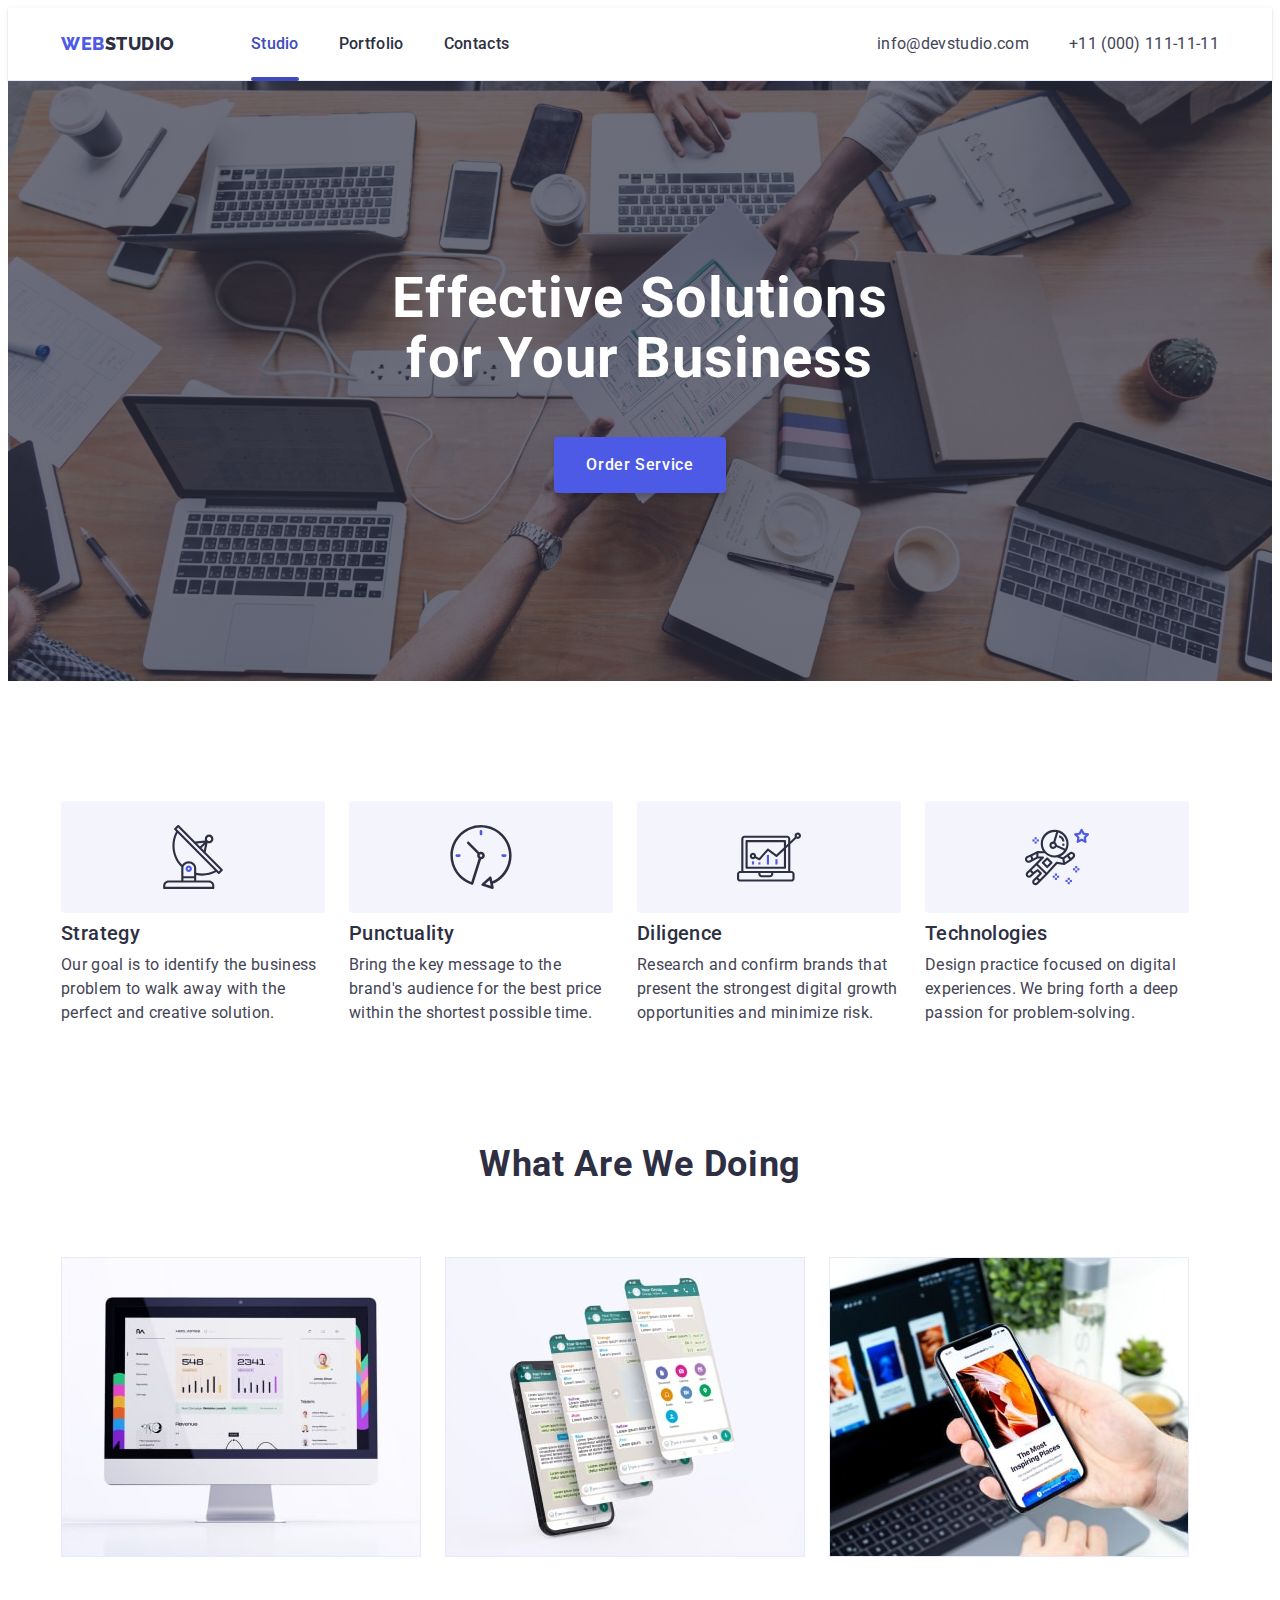
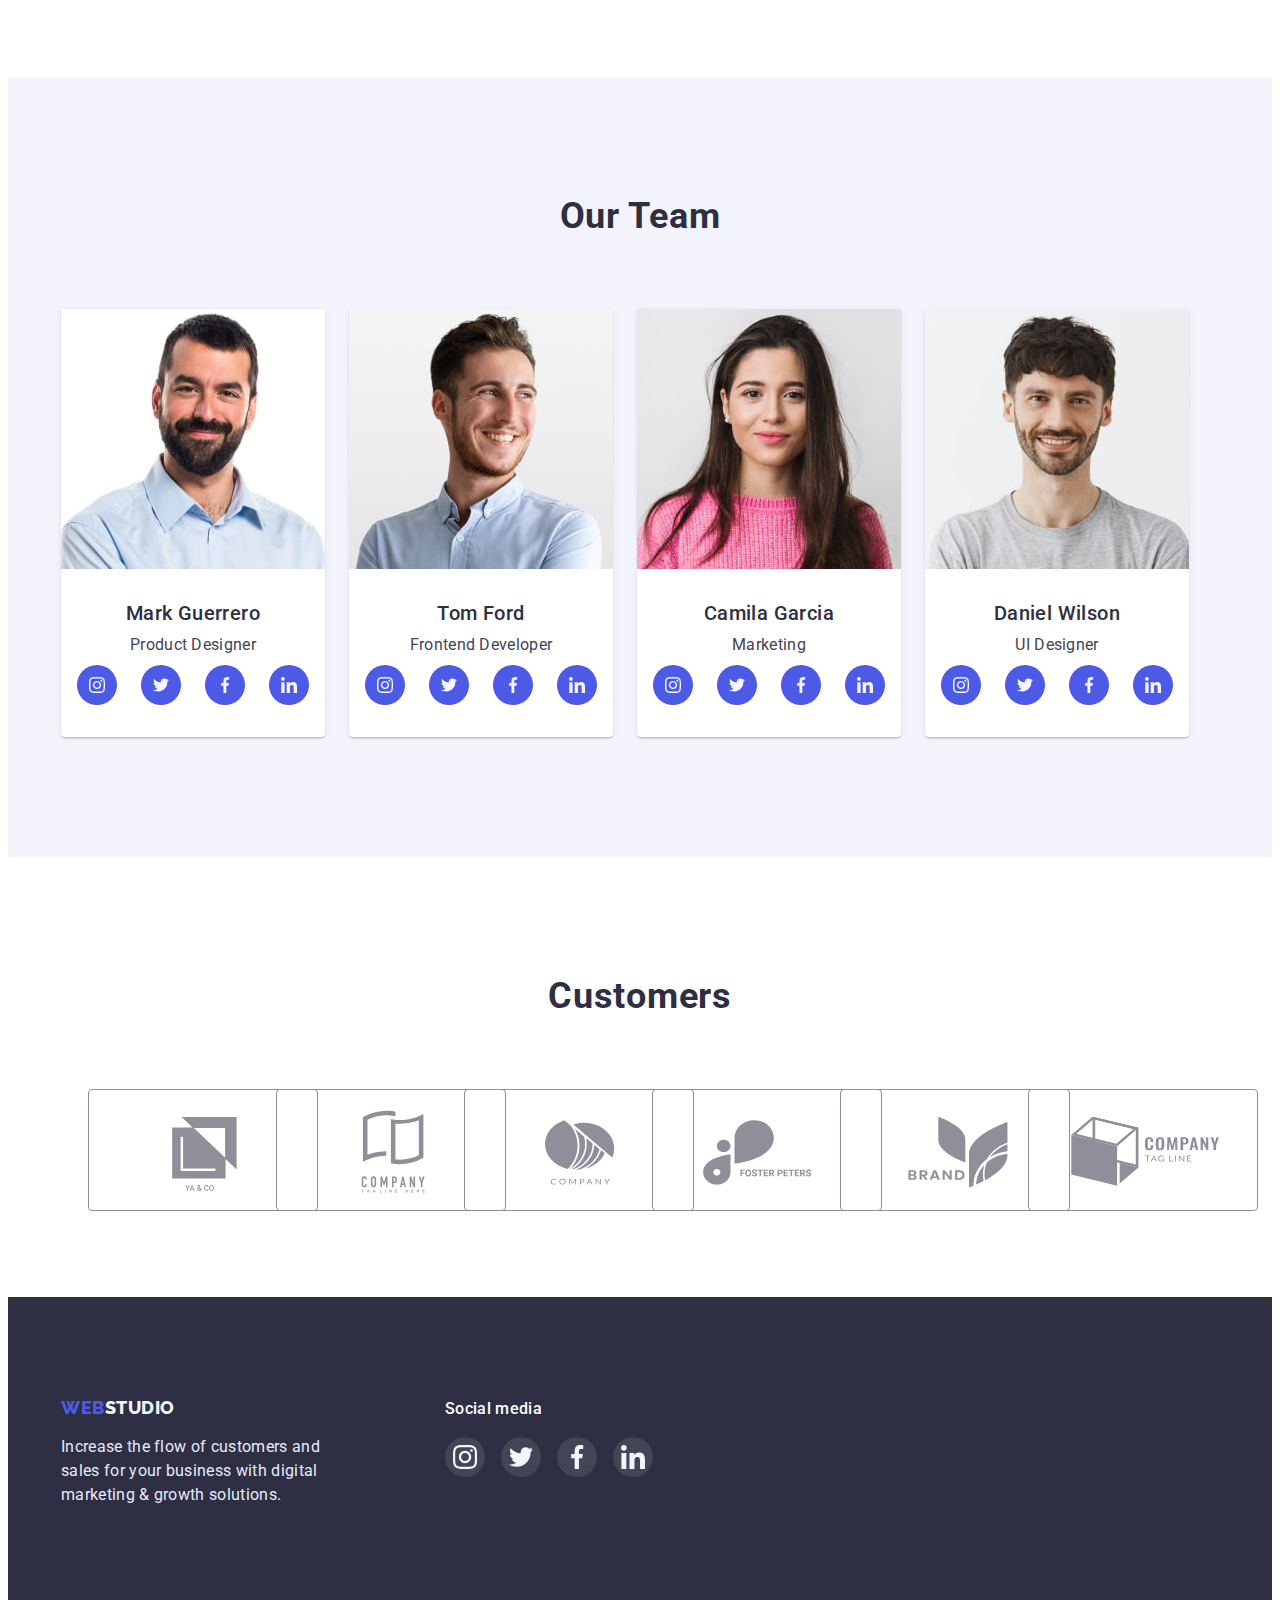
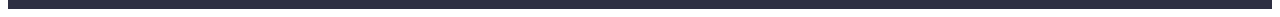
==== index.html @ b0c1fd5e "Initial commit" ====
<!DOCTYPE html>
<html lang="en">
  <head>
    <meta charset="UTF-8" />
    <meta http-equiv="X-UA-Compatible" content="IE=edge" />
    <meta name="viewport" content="width=device-width, initial-scale=1.0" />
    <link rel="preconnect" href="https://fonts.googleapis.com" />
    <link rel="preconnect" href="https://fonts.gstatic.com" />
    <link
      href="https://fonts.googleapis.com/css2?family=Climate+Crisis&family=Raleway:wght@800&family=Roboto:wght@400;500&display=swap"
      rel="stylesheet"
    />
    <link
      rel="stylesheet"
      href="https://cdnjs.cloudflare.com/ajax/libs/modern-normalize/1.1.0/modern-normalize.min.css"
      integrity="sha512-wpPYUAdjBVSE4KJnH1VR1HeZfpl1ub8YT/NKx4PuQ5NmX2tKuGu6U/JRp5y+Y8XG2tV+wKQpNHVUX03MfMFn9Q=="
      crossorigin="anonymous"
      referrerpolicy="no-referrer"
    />
    <link rel="stylesheet" href="./css/styles.css" />
    <title>Web Studio</title>
  </head>
  <body>
    <header class="header">
      <div class="container header-container">
        <nav class="link nav">
          <a href="./index.html" class="link header-logo"
            >Web<span class="link">Studio</span></a
          >
          <ul class="list link header-list">
            <li class="header-list-soc">
              <a class="header-nav link header-position" href="./index.html"
                >Studio</a
              >
            </li>
            <li>
              <a class="header-nav link" href="./portfolio.html">Portfolio</a>
            </li>
            <li>
              <a class="header-nav link" href="">Contacts</a>
            </li>
          </ul>
        </nav>
        <address class="address">
          <ul class="list address-list">
            <li>
              <a class="address-nav link" href="mailto:info@devstudio.com"
                >info@devstudio.com</a
              >
            </li>
            <li>
              <a class="address-nav link" href="tel:+110001111111"
                >+11 (000) 111-11-11</a
              >
            </li>
          </ul>
        </address>
      </div>
    </header>
    <main>
      <section class="page">
        <div class="container">
          <h1 class="page-title">
            Effective Solutions<br />
            for Your Business
          </h1>
          <button type="button" class="page-btn" data-modal-open>
            Order Service
          </button>
        </div>
      </section>
      <section class="section">
        <div class="container">
          <h2 class="title-section">Web Studio</h2>
          <ul class="content list">
            <li class="content-list">
              <div class="content-image">
                <svg class="content-svg">
                  <use href="./images/icons.svg.svg#icon-antenna"></use>
                </svg>
              </div>
              <div>
                <h3 class="content-title">Strategy</h3>
                <p class="content-text">
                  Our goal is to identify the business problem to walk away with
                  the perfect and creative solution.
                </p>
              </div>
            </li>
            <li class="content-list">
              <div class="content-image">
                <svg class="content-svg">
                  <use href="./images/icons.svg.svg#icon-clock"></use>
                </svg>
              </div>
              <div>
                <h3 class="content-title">Punctuality</h3>
                <p class="content-text">
                  Bring the key message to the brand's audience for the best
                  price within the shortest possible time.
                </p>
              </div>
            </li>
            <li class="content-list">
              <div class="content-image">
                <svg class="content-svg">
                  <use href="./images/icons.svg.svg#icon-diagram"></use>
                </svg>
              </div>
              <div>
                <h3 class="content-title">Diligence</h3>
                <p class="content-text">
                  Research and confirm brands that present the strongest digital
                  growth opportunities and minimize risk.
                </p>
              </div>
            </li>
            <li class="content-list">
              <div class="content-image">
                <svg class="content-svg">
                  <use href="./images/icons.svg.svg#icon-astronaut"></use>
                </svg>
              </div>
              <div>
                <h3 class="content-title">Technologies</h3>
                <p class="content-text">
                  Design practice focused on digital experiences. We bring forth
                  a deep passion for problem-solving.
                </p>
              </div>
            </li>
          </ul>
        </div>
      </section>
      <section class="img-container">
        <div class="container">
          <h2 class="img-title">What are we doing</h2>
          <ul class="list foto">
            <li>
              <img
                class="image"
                src="./images/comp-min.jpg"
                alt="Monitor"
                width="360"
                height="300"
              />
            </li>
            <li>
              <img
                class="image"
                src="./images/tel-min.jpg"
                alt="Smartphone"
                width="360"
                height="300"
              />
            </li>
            <li>
              <img
                class="image"
                src="./images/telandcomp-min.jpg"
                alt="Smartphone and laptop"
                width="360"
                height="300"
              />
            </li>
          </ul>
        </div>
      </section>
      <section class="team">
        <div class="container">
          <h2 class="team-heading">Our Team</h2>
          <ul class="list team-list">
            <li class="list-color">
              <img
                src="./images/mark-min.jpg"
                alt="foto by Mark"
                width="264"
                height="260"
              />

              <h3 class="team-title">Mark Guerrero</h3>
              <p class="team-text">Product Designer</p>
              <div class="team-soc">
                <ul class="team-soc-list list">
                  <li class="team-soc-wrap">
                    <a href="" class="team-socs link">
                      <svg class="soc-icon" width="16" height="16">
                        <use
                          href="./images/icons.svg.svg#icon-instagram-1"
                        ></use>
                      </svg>
                    </a>
                  </li>
                  <li class="team-soc-wrap">
                    <a href="" class="team-socs link">
                      <svg class="soc-icon" width="16" height="16">
                        <use href="./images/icons.svg.svg#icon-twitter-1"></use>
                      </svg>
                    </a>
                  </li>
                  <li class="team-soc-wrap">
                    <a href="" class="team-socs link">
                      <svg class="soc-icon" width="16" height="16">
                        <use
                          href="./images/icons.svg.svg#icon-facebook-1"
                        ></use>
                      </svg>
                    </a>
                  </li>
                  <li class="team-soc-wrap">
                    <a href="" class="team-socs link">
                      <svg class="soc-icon" width="16" height="16">
                        <use
                          href="./images/icons.svg.svg#icon-linkedin-1"
                        ></use>
                      </svg>
                    </a>
                  </li>
                </ul>
              </div>
            </li>
            <li class="list-color">
              <img
                src="./images/tom-min.jpg"
                alt="foto by Tom"
                width="264"
                height="260"
              />
              <h3 class="team-title">Tom Ford</h3>
              <p class="team-text">Frontend Developer</p>
              <div class="team-soc">
                <ul class="team-soc-list list">
                  <li class="team-soc-wrap">
                    <a href="" class="team-socs link">
                      <svg class="soc-icon" width="16" height="16">
                        <use
                          href="./images/icons.svg.svg#icon-instagram-1"
                        ></use>
                      </svg>
                    </a>
                  </li>
                  <li class="team-soc-wrap">
                    <a href="" class="team-socs link">
                      <svg class="soc-icon" width="16" height="16">
                        <use href="./images/icons.svg.svg#icon-twitter-1"></use>
                      </svg>
                    </a>
                  </li>
                  <li class="team-soc-wrap">
                    <a href="" class="team-socs link">
                      <svg class="soc-icon" width="16" height="16">
                        <use
                          href="./images/icons.svg.svg#icon-facebook-1"
                        ></use>
                      </svg>
                    </a>
                  </li>
                  <li class="team-soc-wrap">
                    <a href="" class="team-socs link">
                      <svg class="soc-icon" width="16" height="16">
                        <use
                          href="./images/icons.svg.svg#icon-linkedin-1"
                        ></use>
                      </svg>
                    </a>
                  </li>
                </ul>
              </div>
            </li>
            <li class="list-color">
              <img
                src="./images/camila-min.jpg"
                alt="foto by Camila"
                width="264"
                height="260"
              />
              <h3 class="team-title">Camila Garcia</h3>
              <p class="team-text">Marketing</p>
              <div class="team-soc">
                <ul class="team-soc-list list">
                  <li class="team-soc-wrap">
                    <a href="" class="team-socs link">
                      <svg class="soc-icon" width="16" height="16">
                        <use
                          href="./images/icons.svg.svg#icon-instagram-1"
                        ></use>
                      </svg>
                    </a>
                  </li>
                  <li class="team-soc-wrap">
                    <a href="" class="team-socs link">
                      <svg class="soc-icon" width="16" height="16">
                        <use href="./images/icons.svg.svg#icon-twitter-1"></use>
                      </svg>
                    </a>
                  </li>
                  <li class="team-soc-wrap">
                    <a href="" class="team-socs link">
                      <svg class="soc-icon" width="16" height="16">
                        <use
                          href="./images/icons.svg.svg#icon-facebook-1"
                        ></use>
                      </svg>
                    </a>
                  </li>
                  <li class="team-soc-wrap">
                    <a href="" class="team-socs link">
                      <svg class="soc-icon" width="16" height="16">
                        <use
                          href="./images/icons.svg.svg#icon-linkedin-1"
                        ></use>
                      </svg>
                    </a>
                  </li>
                </ul>
              </div>
            </li>
            <li class="list-color">
              <img
                src="./images/daniel-min.jpg"
                alt="foto by Daniel"
                width="264"
                height="260"
              />
              <h3 class="team-title">Daniel Wilson</h3>
              <p class="team-text">UI Designer</p>
              <div class="team-soc">
                <ul class="team-soc-list list">
                  <li class="team-soc-wrap">
                    <a href="" class="team-socs link">
                      <svg class="soc-icon" width="16" height="16">
                        <use
                          href="./images/icons.svg.svg#icon-instagram-1"
                        ></use>
                      </svg>
                    </a>
                  </li>
                  <li class="team-soc-wrap">
                    <a href="" class="team-socs link">
                      <svg class="soc-icon" width="16" height="16">
                        <use href="./images/icons.svg.svg#icon-twitter-1"></use>
                      </svg>
                    </a>
                  </li>
                  <li class="team-soc-wrap">
                    <a href="" class="team-socs link">
                      <svg class="soc-icon" width="16" height="16">
                        <use
                          href="./images/icons.svg.svg#icon-facebook-1"
                        ></use>
                      </svg>
                    </a>
                  </li>
                  <li class="team-soc-wrap">
                    <a href="" class="team-socs link">
                      <svg class="soc-icon" width="16" height="16">
                        <use
                          href="./images/icons.svg.svg#icon-linkedin-1"
                        ></use>
                      </svg>
                    </a>
                  </li>
                </ul>
              </div>
            </li>
          </ul>
        </div>
      </section>
      <section class="section">
        <h2 class="customers">Customers</h2>
        <div class="customers-section">
          <ul class="customers-page list">
            <li class="customers-list">
              <a href="" class="customers-link">
                <svg class="customers-icon">
                  <use href="./images/icons.svg.svg#icon-logo-1"></use>
                </svg>
              </a>
            </li>
            <li class="customers-list">
              <a href="" class="customers-link">
                <svg class="customers-icon">
                  <use href="./images/icons.svg.svg#icon-logo-2"></use>
                </svg>
              </a>
            </li>
            <li class="customers-list">
              <a href="" class="customers-link">
                <svg class="customers-icon">
                  <use href="./images/icons.svg.svg#icon-logo-3"></use>
                </svg>
              </a>
            </li>
            <li class="customers-list">
              <a href="" class="customers-link">
                <svg class="customers-icon">
                  <use href="./images/icons.svg.svg#icon-logo-4"></use>
                </svg>
              </a>
            </li>
            <li class="customers-list">
              <a href="" class="customers-link">
                <svg class="customers-icon">
                  <use class="" href="./images/icons.svg.svg#icon-logo-5"></use>
                </svg>
              </a>
            </li>
            <li class="customers-list">
              <a href="" class="customers-link">
                <svg class="customers-icon">
                  <use href="./images/icons.svg.svg#icon-logo-6"></use>
                </svg>
              </a>
            </li>
          </ul>
        </div>
      </section>
    </main>
    <footer class="footer">
      <div class="footer-box container">
        <div class="footer-soc-section">
          <a href="./index.html" class="footer-logo link"
            >Web<span class="span link">Studio</span></a
          >
          <p class="footer-text">
            Increase the flow of customers and sales for your business with
            digital marketing & growth solutions.
          </p>
        </div>
        <div class="footer-soc">
          <h3 class="footer-page">Social media</h3>
          <ul class="footer-wrap list">
            <li class="footer-list">
              <a href="" class="footer-link link">
                <svg width="24" height="24">
                  <use href="./images/icons.svg.svg#icon-instagram-1"></use>
                </svg>
              </a>
            </li>
            <li class="footer-list">
              <a href="" class="footer-link link">
                <svg width="24" height="24">
                  <use href="./images/icons.svg.svg#icon-twitter-1"></use>
                </svg>
              </a>
            </li>
            <li class="footer-list">
              <a href="" class="footer-link link">
                <svg width="24" height="24">
                  <use href="./images/icons.svg.svg#icon-facebook-1 "></use>
                </svg>
              </a>
            </li>
            <li class="footer-list">
              <a href="" class="footer-link link">
                <svg width="24" height="24">
                  <use href="./images/icons.svg.svg#icon-linkedin-1"></use>
                </svg>
              </a>
            </li>
          </ul>
        </div>
      </div>

      <div class="bacgdrop is-hidden" data-modal>
        <div class="modal">
          <button type="button" class="modal-button" data-modal-close>
            <svg class="modal-svg">
              <use href="./images/button-close.svg#icon-close-black"></use>
            </svg>
          </button>
        </div>
      </div>
    </footer>
    <script src="./js/modal.js"></script>
  </body>
</html>
---- css/styles.css ----
:root {
  --back-color: #2e2f42;
  --white: #ffffff;
  --blue: #4d5ae5;
  --light-blue: #404bbf;
  --light-black: #434455;
  --black-white: #f4f4fd;
  --light-white: #e7e9fc;
  --white-modal: #fcfcfc;
  --transition: 250ms cubic-bezier(0.4, 0, 0.2, 1);
  --background-eclipse: rgba(46, 47, 66, 0.4);
}

body {
  font-family: "Roboto", sans-serif;
  color: #434455;
  font-style: normal;
}

p,
h1,
h2,
h3 {
  margin: 0;
}

ul {
  margin: 0;
  padding-left: 0;
}

.link {
  text-decoration: none;
}

.list {
  list-style: none;
}

img {
  display: block;
}

.container {
  width: 1158px;
  padding-left: 15px;
  padding-right: 15px;
  margin: 0 auto;
}

.section {
  padding-top: 120px;
  padding-bottom: 120px;
}

/*------------ HEADER------------- */
.header {
  background: var(--white);
  border-bottom: 1px solid #e7e9fc;
  box-shadow: 0px 2px 1px rgba(46, 47, 66, 0.08),
    0px 1px 1px rgba(46, 47, 66, 0.16), 0px 1px 6px rgba(46, 47, 66, 0.08);
  padding: 24px 0;
}

.header-list {
  display: flex;
  gap: 40px;
}

.nav {
  display: flex;
  align-items: center;
  margin-right: auto;
}

.header-container {
  display: flex;
}

.header-logo {
  font-family: "Raleway", sans-serif;
  font-weight: 800;
  font-size: 18px;
  line-height: 1.17;
  align-items: center;
  letter-spacing: 0.03em;
  text-transform: uppercase;
  color: var(--blue);
  text-decoration: none;
}

.header-logo {
  margin-right: 76px;
}

.header-logo span {
  color: var(--back-color);
}

.header-nav {
  font-weight: 500;
  font-size: 16px;
  line-height: 1.5;
  letter-spacing: 0.02em;
  color: var(--back-color);
  transition: color var(--transition);
}

.header-nav:hover {
  color: var(--light-blue);
}

.header-nav:focus {
  color: var(--light-blue);
}

.header-list-soc {
  position: relative;
}

.header-position {
  color: #404bbf;
}

.header-position::after {
  position: absolute;
  content: "";
  display: block;
  width: 100%;
  height: 4px;
  margin: 0 auto;
  left: 0;
  bottom: -25px;
  background-color: var(--light-blue);
  border-radius: 2px;
}

.address {
  font-style: normal;
}

.address-list {
  display: flex;
  gap: 40px;
}

.header-address:hover,
.header-address:focus {
  color: var(--light-blue);
}

.address-nav {
  font-size: 16px;
  line-height: 1.5;
  letter-spacing: 0.02em;
  color: var(--light-black);
  transition: color var(--transition);
}

.address-nav:hover {
  color: var(--light-blue);
}
.address-nav:focus {
  color: var(--light-blue);
}

/*--------------- PAGE ----------- */
.page {
  background: var(--back-color);
  background-image: linear-gradient(
      rgba(46, 47, 66, 0.7),
      rgba(46, 47, 66, 0.7)
    ),
    url(../images/hero-min.jpg);
  background-repeat: no-repeat;
  background-position: center;
  background-size: cover;
  max-width: 1440px;
  margin: 0 auto;
  padding-top: 188px;
  padding-bottom: 188px;
}

.page-title {
  width: 496px;
  height: 120px;
  margin: 0 auto;
  margin-bottom: 48px;
  font-weight: 700;
  font-size: 56px;
  line-height: 1.07;
  text-align: center;
  letter-spacing: 0.02em;
  color: var(--white);
}

.page-btn {
  font-family: "Roboto", sans-serif;
  font-weight: 500;
  font-size: 16px;
  line-height: 1.5;
  letter-spacing: 0.04em;
  color: var(--white);
  cursor: pointer;
  transition: background-color var(--transition);
  display: flex;
  flex-direction: row;
  align-items: flex-start;
  padding: 16px 32px;
  margin: 0 auto;
  border: none;
  border-radius: 4px;
  box-shadow: 0px 4px 4px rgba(0, 0, 0, 0.15);
  background: var(--blue);
}

.page-btn:hover,
.page-btn:focus {
  background-color: var(--light-blue);
}

/*---------------- CONTENT---------------- */

.content-title {
  margin-bottom: 8px;
  font-weight: 500;
  font-size: 20px;
  line-height: 1.2;
  letter-spacing: 0.02em;
  color: var(--back-color);
}

.content-text {
  font-size: 16px;
  line-height: 1.5;
  letter-spacing: 0.02em;
  color: var(--light-black);
}

.content {
  display: flex;
  gap: 24px;
}

.content-list {
  width: 264px;
}

.title-section {
  display: none;
}

.content-image {
  display: flex;
  justify-content: center;
  background-color: var(--black-white);
  border-radius: 4px;
  margin-bottom: 8px;
  padding: 24px 0;
}

.content-svg {
  width: 64px;
  height: 64px;
}

/*--------------- img--------------------- */

.img-title {
  font-weight: 700;
  font-size: 36px;
  line-height: 1.11;
  text-align: center;
  letter-spacing: 0.02em;
  text-transform: capitalize;
  color: var(--back-color);
}

.img-title {
  margin-bottom: 72px;
}

.foto {
  width: calc(100% - 48px) / 3;
  display: flex;
  gap: 24px;
}

.image {
  display: block;
  max-width: 100%;
  height: auto;
}

.img-container {
  padding-bottom: 120px;
}

/*------------------ TEAM--------------- */

.team {
  background: var(--black-white);
  padding-top: 120px;
  padding-bottom: 120px;
}

.team-heading {
  font-weight: 700;
  font-size: 36px;
  line-height: 1.11;
  text-align: center;
  letter-spacing: 0.02em;
  text-transform: capitalize;
  color: var(--back-color);
}

.team-list {
  margin-top: 72px;
  gap: 24px;
  display: flex;
}

.list-color {
  background-color: var(--white);
  border-radius: 0px 0px 4px 4px;
  padding-bottom: 32px;
  box-shadow: 0px 1px 6px rgba(46, 47, 66, 0.08),
    0px 1px 1px rgba(46, 47, 66, 0.16), 0px 2px 1px rgba(46, 47, 66, 0.08);
}

.team-title {
  margin-top: 32px;
  margin-bottom: 8px;
  font-weight: 500;
  font-size: 20px;
  line-height: 1.2;
  text-align: center;
  letter-spacing: 0.02em;
  color: var(--back-color);
}
.team-text {
  font-size: 16px;
  line-height: 1.5;
  text-align: center;
  letter-spacing: 0.02em;
  color: var(--light-black);
  margin-bottom: 8px;
}

.team-soc-list {
  display: flex;
  justify-content: center;
  gap: 24px;
}
.team-soc-wrap {
  width: 40px;
  height: 40px;
}

.team-socs {
  width: 100%;
  height: 100%;
  border-radius: 50%;
  background-color: var(--blue);
  display: flex;
  justify-content: center;
  align-items: center;
  transition: background-color var(--transition);
}

.team-socs:hover,
.team-socs:focus {
  background-color: var(--light-blue);
}

/*------------------ Customers------------------------------- */

.customers {
  font-weight: 700;
  font-size: 36px;
  line-height: 1.11;
  text-align: center;
  letter-spacing: 0.02em;
  color: var(--back-color);
  margin-bottom: 72px;
}

.customers-page {
  display: flex;
  justify-content: center;
  gap: 24px;
}
.customers-list {
  width: 164px;
  height: 88px;
}
.customers-link {
  width: 100%;
  height: 100%;
  border: 1px solid #8e8f99;
  border-radius: 4px;
  display: flex;
  justify-content: center;
  padding: 16px 32px;
  transition: border-color var(--transition);
}

.customers-icon {
  fill: #8e8f99;
  transition: fill var(--transition);
}

.customers-link:hover .customers-icon,
.customers-link:focus .customers-icon {
  fill: #404bbf;
}

.customers-link:hover,
.customers-link:focus {
  border-color: var(--light-blue);
}

/*------------- footer ------------*/
.footer {
  background: var(--back-color);
  padding-top: 100px;
  padding-bottom: 100px;
  margin: 0 auto;
}

.footer-logo {
  font-family: "Raleway", sans-serif;
  font-weight: 800;
  font-size: 18px;
  line-height: 1.17;
  letter-spacing: 0.03em;
  text-transform: uppercase;
  color: var(--blue);
  text-decoration: none;
}

.span {
  color: var(--black-white);
}
.footer-text {
  font-size: 16px;
  line-height: 1.5;
  letter-spacing: 0.02em;
  color: var(--light-white);
  margin-top: 17.5px;
  max-width: 264px;
}
.footer-soc-section {
  width: 264px;
  height: 112px;
  margin-right: 120px;
}

.footer-box {
  display: flex;
}

.footer-page {
  font-weight: 500;
  font-size: 16px;
  line-height: 1.5;
  letter-spacing: 0.02em;
  color: var(--white);
  margin-bottom: 16px;
}

.footer-wrap {
  display: flex;
  justify-content: center;
  gap: 16px;
}

.footer-link {
  width: 40px;
  height: 40px;
  border-radius: 50%;
  background-color: var(--light-black);
  display: flex;
  justify-content: center;
  align-items: center;
  transition: background-color var(--transition);
}

.footer-link:hover,
.footer-link:focus {
  background-color: #31d0aa;
}

/*--------------- PORTFOLIO------------- */

.imagess {
  font-size: 36px;
  line-height: 1.11;
  text-align: center;
  letter-spacing: 0.02em;
  text-transform: capitalize;
  color: var(--back-color);
}

.button {
  padding-top: 96px;
  padding-bottom: 120px;
}

.btn {
  font-family: "Roboto", sans-serif;
  font-weight: 500;
  font-size: 16px;
  line-height: 1.5;
  text-align: center;
  letter-spacing: 0.04em;
  color: var(--blue);
  background-color: var(--black-white);
  cursor: pointer;
  padding: 12px 24px;
  border: 1px solid var(--light-white);
  border-radius: 4px;
  transition: color var(--transition), background-color var(--transition),
    box-shadow var(--transition), border-color var(--transition);
}

.btn:hover,
.btn:focus {
  color: var(--white);
  background-color: var(--light-blue);
  box-shadow: 0px 3px 1px rgba(0, 0, 0, 0.1), 0px 2px 1px rgba(0, 0, 0, 0.08),
    0px 2px 2px rgba(0, 0, 0, 0.12);
  border-color: transparent;
}

.button-list {
  display: flex;
  justify-content: center;
  gap: 24px;
  margin-bottom: 72px;
}

/*------------ IMG-BODY---------- */

.button-img {
  display: flex;
  flex-wrap: wrap;
  gap: 48px 24px;
}

.img-body {
  margin-bottom: 8px;
  font-weight: 500;
  font-size: 20px;
  line-height: 1.2;
  letter-spacing: 0.02em;
  color: var(--back-color);
}

.img-parag {
  font-size: 16px;
  line-height: 1.5;
  letter-spacing: 0.02em;
  color: var(--light-black);
}

.img-list {
  background: var(--white);
  border: 1px solid var(--light-white);
  padding: 32px 16px;
  border-top: none;
}

.img-portfolio {
  display: block;
  transition: box-shadow var(--transition);
}

.img-portfolio:hover,
.img-portfolio:focus {
  box-shadow: 0px 1px 6px rgba(46, 47, 66, 0.08),
    0px 1px 1px rgba(46, 47, 66, 0.16), 0px 2px 1px rgba(46, 47, 66, 0.08);
}

.img-text:hover .img-parag-hidden,
.img-portfolio:focus .img-parag-hidden {
  transform: translate(0, 0);
}

/*---------------------- TRANSLATE------------------------ */

.img-div {
  position: relative;
  display: block;
  overflow: hidden;
}
.img-div:hover .img-parag-hidden {
  transform: translateY(0);
}

.img-parag-hidden {
  margin-top: 0px;
  margin-bottom: 0px;
  font-size: 16px;
  line-height: 1.5;
  position: absolute;
  top: 0;
  left: 0;
  width: 100%;
  height: 100%;
  overflow: auto;
  padding: 40px 32px;
  color: var(--black-white);
  background-color: var(--blue);
  transform: translateY(100%);
  transition: transform var(--transition);
}

/* -------------------------MODAL--------------------- */

.bacgdrop {
  position: fixed;
  top: 0;
  width: 100%;
  height: 100%;
  background-color: var(--background-eclipse);
  transform: opacity var(--transition), visibility var(--transition);
}
.modal {
  width: 408px;
  min-height: 576px;
  background: var(--white-modal);
  border-radius: 4px;
  position: absolute;
  top: 50%;
  left: 50%;
  transform: translate(-50%, -50%);
  box-shadow: 0px 1px 1px rgba(0, 0, 0, 0.14), 0px 1px 3px rgba(0, 0, 0, 0.12),
    0px 2px 1px rgba(0, 0, 0, 0.2);
  padding: 24px;
}

.modal-svg {
  width: 8px;
  height: 8px;
}

.modal-button {
  width: 24px;
  height: 24px;
  border: 1px solid rgba(0, 0, 0, 0.1);
  display: block;
  margin-left: auto;
  border-radius: 50%;
  transform: background var(--transition), border var(--transition);
  cursor: pointer;
}

.modal-button:hover,
.modal-button:focus {
  background: var(--light-blue);
}

.is-hidden {
  opacity: 0;
  visibility: hidden;
  pointer-events: none;
}
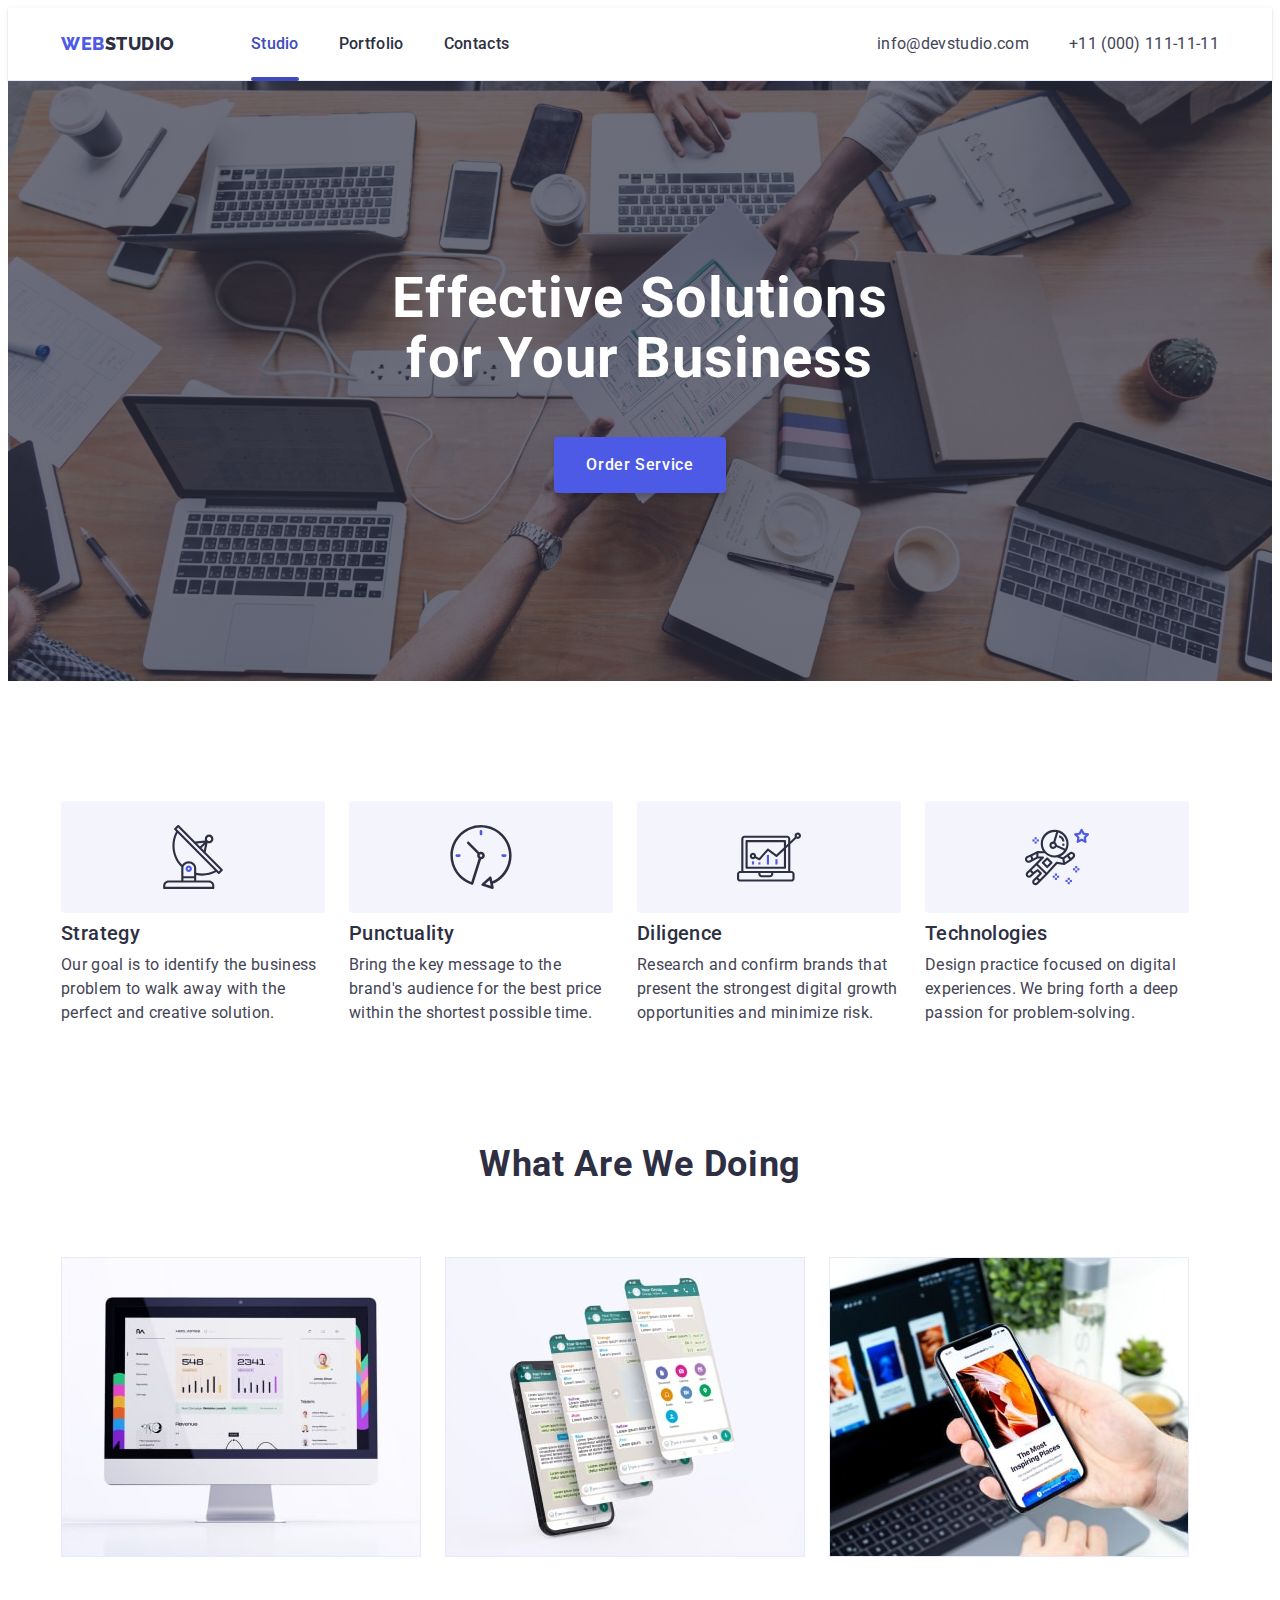
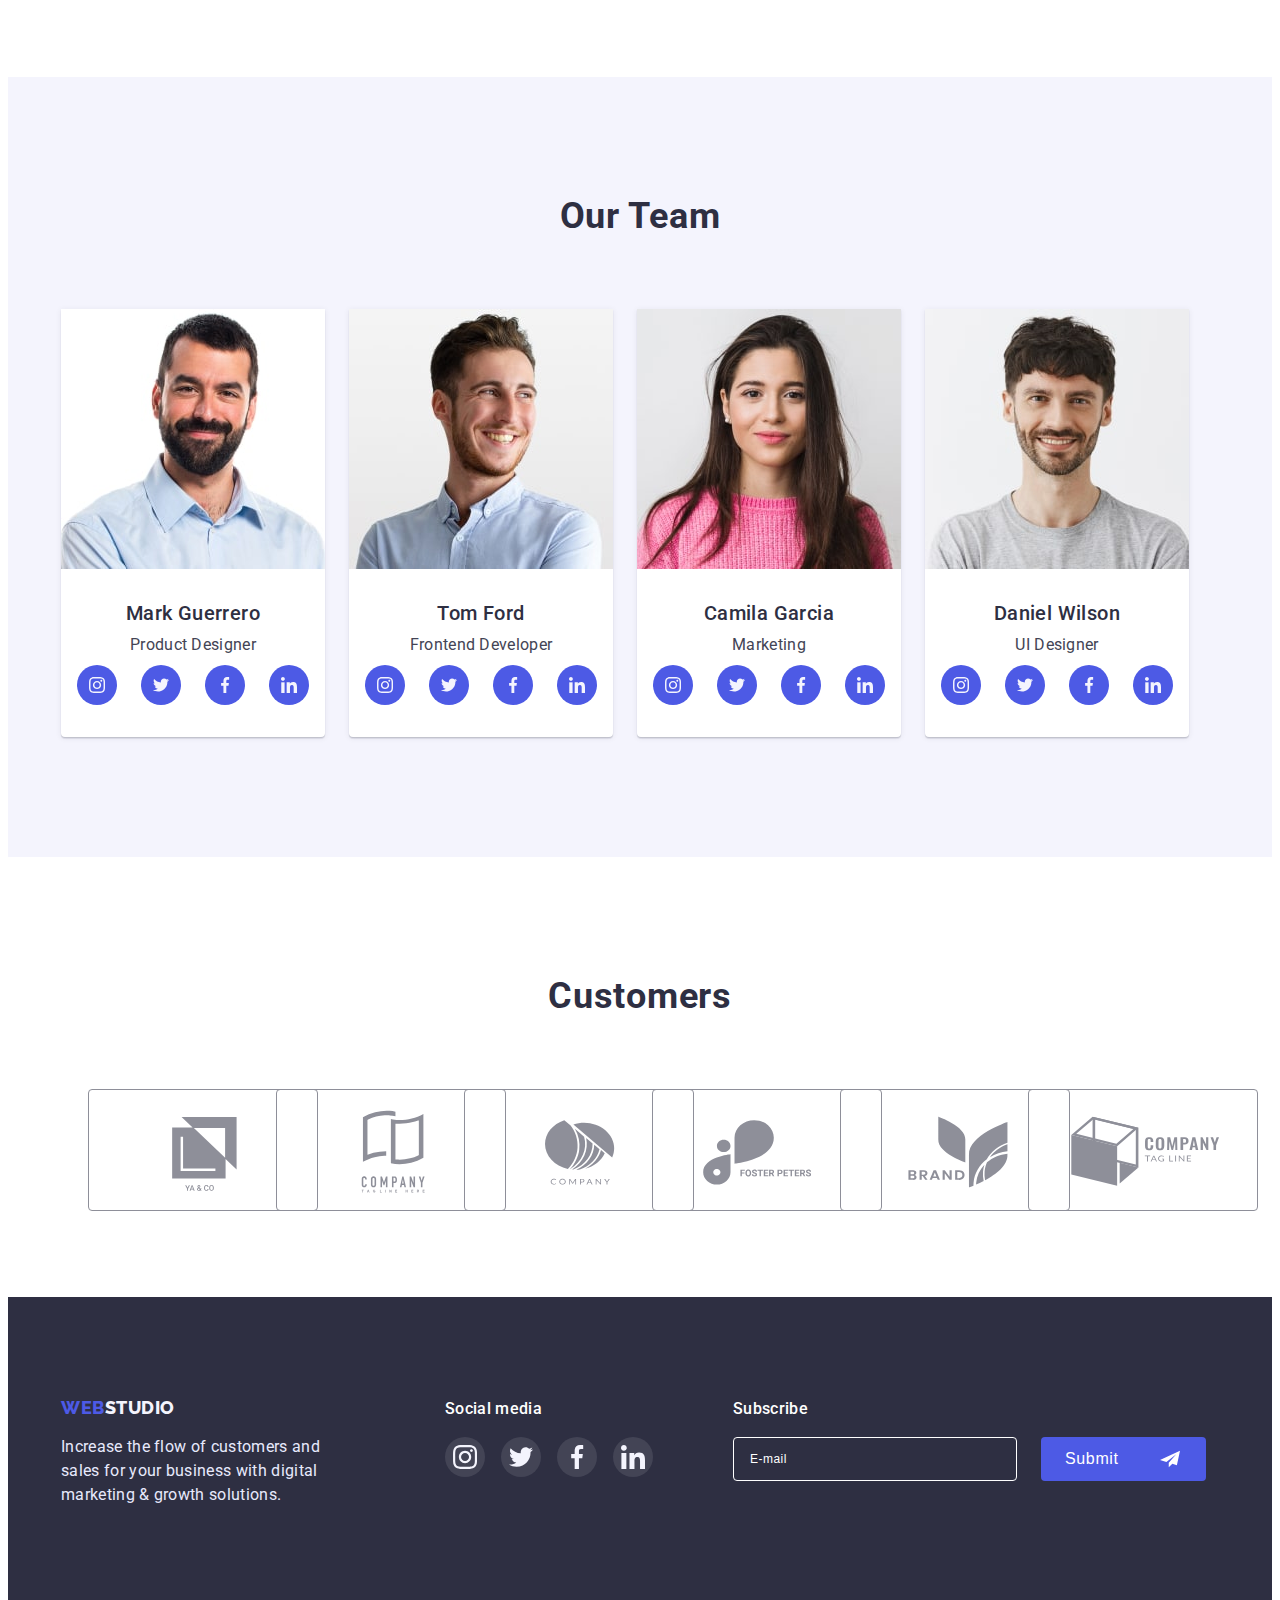
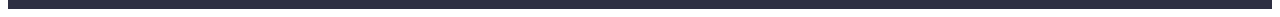
==== commit 85052f9d: "homework-6" ====
--- a/index.html
+++ b/index.html
@@ -460,6 +460,25 @@
             </li>
           </ul>
         </div>
+        <div class="footer-subscribe">
+          <p class="footer-subscribe-text">Subscribe</p>
+          <form class="form-email">
+            <input
+              class="input-email"
+              type="email"
+              name="email"
+              id="email"
+              placeholder="E-mail"
+              required
+            />
+            <button type="submit" class="footer-submit">
+              <span class="submit-text">Submit</span>
+              <svg class="footer-icon">
+                <use href="./images/icons.svg.svg#icon-Frame-3"></use>
+              </svg>
+            </button>
+          </form>
+        </div>
       </div>
 
       <div class="bacgdrop is-hidden" data-modal>
@@ -469,6 +488,85 @@
               <use href="./images/button-close.svg#icon-close-black"></use>
             </svg>
           </button>
+          <p class="modal-title">
+            Leave your contacts and we will call you back
+          </p>
+          <form class="modal-form">
+            <label class="modal-label">
+              <span class="modal-span">Name</span>
+              <div class="modal-page">
+                <input
+                  class="modal-text"
+                  type="text"
+                  name="user-name"
+                  id="user-name"
+                  required
+                />
+                <svg class="modal-image" width="18" height="18">
+                  <use
+                    href="./images/icons.svg.svg#icon-person-black-18dp-1"
+                  ></use>
+                </svg>
+              </div>
+            </label>
+            <label class="modal-label">
+              <span class="modal-span">Phone</span>
+              <div class="modal-page">
+                <input
+                  class="modal-text"
+                  type="tel"
+                  name="phone"
+                  id="phone"
+                  required
+                />
+                <svg class="modal-image" width="18" height="24">
+                  <use
+                    href="./images/icons.svg.svg#icon-phone-black-18dp-1"
+                  ></use>
+                </svg>
+              </div>
+            </label>
+            <label class="modal-label">
+              <span class="modal-span">Email</span>
+              <div class="modal-page">
+                <input
+                  class="modal-text"
+                  type="email"
+                  name="email"
+                  id="email"
+                  required
+                />
+                <svg class="modal-image" width="18" height="24">
+                  <use
+                    href="./images/icons.svg.svg#icon-email-black-18dp-1"
+                  ></use>
+                </svg>
+              </div>
+            </label>
+            <label class="modal-label" for="modal-label">
+              <span class="modal-span">Comment</span>
+            </label>
+            <textarea
+              name="modal-label"
+              id="modal-label"
+              class="modal-textarea"
+              placeholder="Text input"
+            ></textarea>
+            <div class="modal-check">
+              <input
+                class="modal-check-input visually-hidden"
+                id="private"
+                name="user-private"
+                type="checkbox"
+                value="true"
+              />
+              <label for="private" class="check-text"
+                >I accept the terms and conditions of the
+                <a href="" class="check-link">Privacy Policy</a></label
+              >
+            </div>
+            <button type="submit" class="modal-submit">Send</button>
+          </form>
         </div>
       </div>
     </footer>
--- a/css/styles.css
+++ b/css/styles.css
@@ -7,6 +7,7 @@
   --black-white: #f4f4fd;
   --light-white: #e7e9fc;
   --white-modal: #fcfcfc;
+  --gray: #8e8f99;
   --transition: 250ms cubic-bezier(0.4, 0, 0.2, 1);
   --background-eclipse: rgba(46, 47, 66, 0.4);
 }
@@ -27,6 +28,15 @@
 ul {
   margin: 0;
   padding-left: 0;
+}
+
+.visually-hidden {
+  position: absolute;
+  width: 1px;
+  height: 1px;
+  margin: -1px;
+  border: 0;
+  padding: 0;
 }
 
 .link {
@@ -448,7 +458,7 @@
   letter-spacing: 0.02em;
   color: var(--light-white);
   margin-top: 17.5px;
-  max-width: 264px;
+  width: 264px;
 }
 .footer-soc-section {
   width: 264px;
@@ -489,6 +499,86 @@
 .footer-link:hover,
 .footer-link:focus {
   background-color: #31d0aa;
+}
+
+/*----------------- Subscribe------------------- */
+
+.footer-subscribe {
+  margin-left: 80px;
+}
+.form-email {
+  display: flex;
+}
+
+.footer-subscribe-text {
+  font-weight: 500;
+  font-size: 16px;
+  line-height: 1.5;
+  letter-spacing: 0.02em;
+  color: var(--white);
+  margin-bottom: 16px;
+}
+
+.input-email {
+  width: 264px;
+  height: 40px;
+  border: 1px solid var(--white);
+  border-radius: 4px;
+  background: var(--back-color);
+  padding-left: 16px;
+  color: var(--white);
+  transform: border-color var(--transition);
+}
+
+.input-email:hover,
+.input-email:focus {
+  border-color: var(--blue);
+}
+
+.input-email::placeholder {
+  font-size: 12px;
+  line-height: 2;
+  display: flex;
+  align-items: center;
+  letter-spacing: 0.04em;
+  color: var(--white);
+}
+
+.footer-submit {
+  display: flex;
+  flex-direction: row;
+  justify-content: center;
+  align-items: center;
+  padding: 8px 24px;
+  gap: 16px;
+  background: var(--blue);
+  border-radius: 4px;
+  border: none;
+  margin-left: 24px;
+  transform: background var(--transition);
+}
+
+.footer-submit:hover,
+.footer-submit:focus {
+  background: var(--light-blue);
+}
+
+.submit-text {
+  width: 77px;
+  height: 24px;
+  font-weight: 500;
+  font-size: 16px;
+  line-height: 1.5;
+  display: flex;
+  align-items: center;
+  text-align: center;
+  letter-spacing: 0.04em;
+  color: var(--white);
+}
+
+.footer-icon {
+  width: 24px;
+  height: 20px;
 }
 
 /*--------------- PORTFOLIO------------- */
@@ -654,6 +744,7 @@
   border-radius: 50%;
   transform: background var(--transition), border var(--transition);
   cursor: pointer;
+  margin-bottom: 24px;
 }
 
 .modal-button:hover,
@@ -666,3 +757,134 @@
   visibility: hidden;
   pointer-events: none;
 }
+
+.modal-title {
+  font-weight: 500;
+  font-size: 16px;
+  line-height: 1.5;
+  text-align: center;
+  letter-spacing: 0.02em;
+  color: var(--back-color);
+  margin-bottom: 16px;
+}
+
+.modal-span {
+  display: inline-block;
+  font-weight: 400;
+  font-size: 12px;
+  line-height: 1.17;
+  letter-spacing: 0.04em;
+  color: var(--gray);
+  margin-bottom: 4px;
+}
+
+.modal-text {
+  width: 360px;
+  height: 40px;
+  padding-left: 38px;
+  border: 1px solid rgba(46, 47, 66, 0.4);
+  border-radius: 4px;
+  background: var(--white-modal);
+  outline: transparent;
+  transform: border-color var(--transition), fill var(--transition);
+}
+
+.modal-text:focus {
+  border-color: var(--blue);
+}
+
+.modal-text:focus + .modal-image {
+  fill: var(--blue);
+}
+
+.modal-page {
+  position: relative;
+  margin-bottom: 8px;
+}
+
+.modal-image {
+  position: absolute;
+  left: 16px;
+  top: 50%;
+  transform: translateY(-50%);
+}
+
+.modal-textarea {
+  resize: none;
+  width: 360px;
+  height: 120px;
+  border: 1px solid rgba(46, 47, 66, 0.4);
+  border-radius: 4px;
+  padding: 8px 16px;
+  outline: transparent;
+  transform: border-color var(--transition);
+}
+
+.modal-textarea:focus {
+  border-color: var(--blue);
+}
+
+.modal-textarea::placeholder {
+  font-weight: 400;
+  font-size: 12px;
+  line-height: 1.17;
+  letter-spacing: 0.04em;
+  color: rgba(46, 47, 66, 0.4);
+}
+
+.check-text {
+  display: flex;
+  align-items: flex-end;
+  gap: 8px;
+  font-size: 12px;
+  line-height: 1.17;
+  letter-spacing: 0.04em;
+  color: var(--gray);
+  margin: 16px 0 24px 0;
+}
+.check-link {
+  line-height: 1.33;
+  text-decoration-line: underline;
+  color: var(--blue);
+}
+
+.check-text::before {
+  content: "";
+  width: 16px;
+  height: 16px;
+  border: 1px solid rgba(46, 47, 66, 0.4);
+  border-radius: 2px;
+  display: block;
+}
+
+.modal-check-input:checked + .check-text::before {
+  background-color: var(--light-blue);
+  border: none;
+  background-image: url(../images/Vector.svg);
+  background-repeat: no-repeat;
+  background-position: center;
+}
+
+.modal-submit {
+  display: block;
+  width: 169px;
+  height: 56px;
+  border: transparent;
+  border-radius: 4px;
+  padding: 16px 32px;
+  background: var(--blue);
+  cursor: pointer;
+  font-weight: 500;
+  font-size: 16px;
+  line-height: 1.5;
+  letter-spacing: 0.04em;
+  color: var(--white);
+  margin: auto;
+  transform: background-color var(--transition), box-shadow var(--transition);
+}
+
+.modal-submit:hover,
+.modal-submit:focus {
+  background-color: var(--light-blue);
+  box-shadow: 0px 4px 4px rgba(0, 0, 0, 0.15);
+}
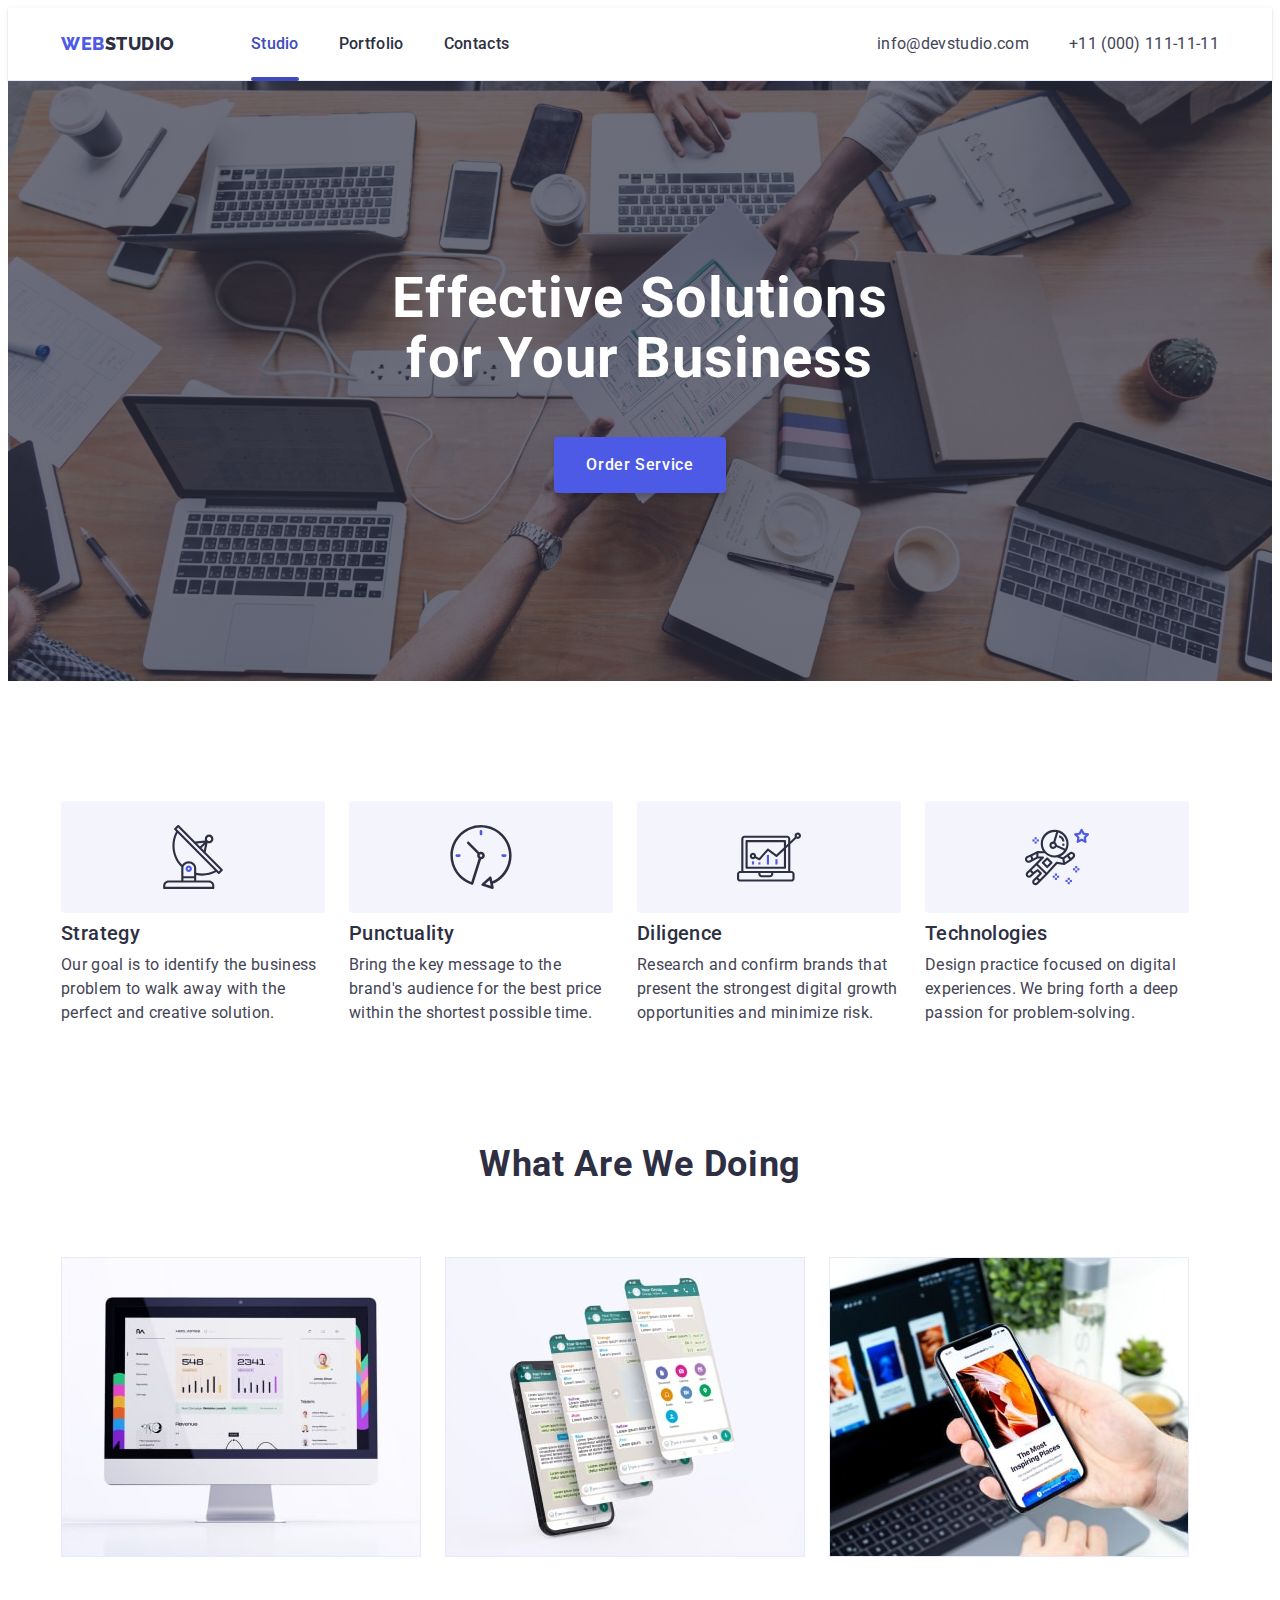
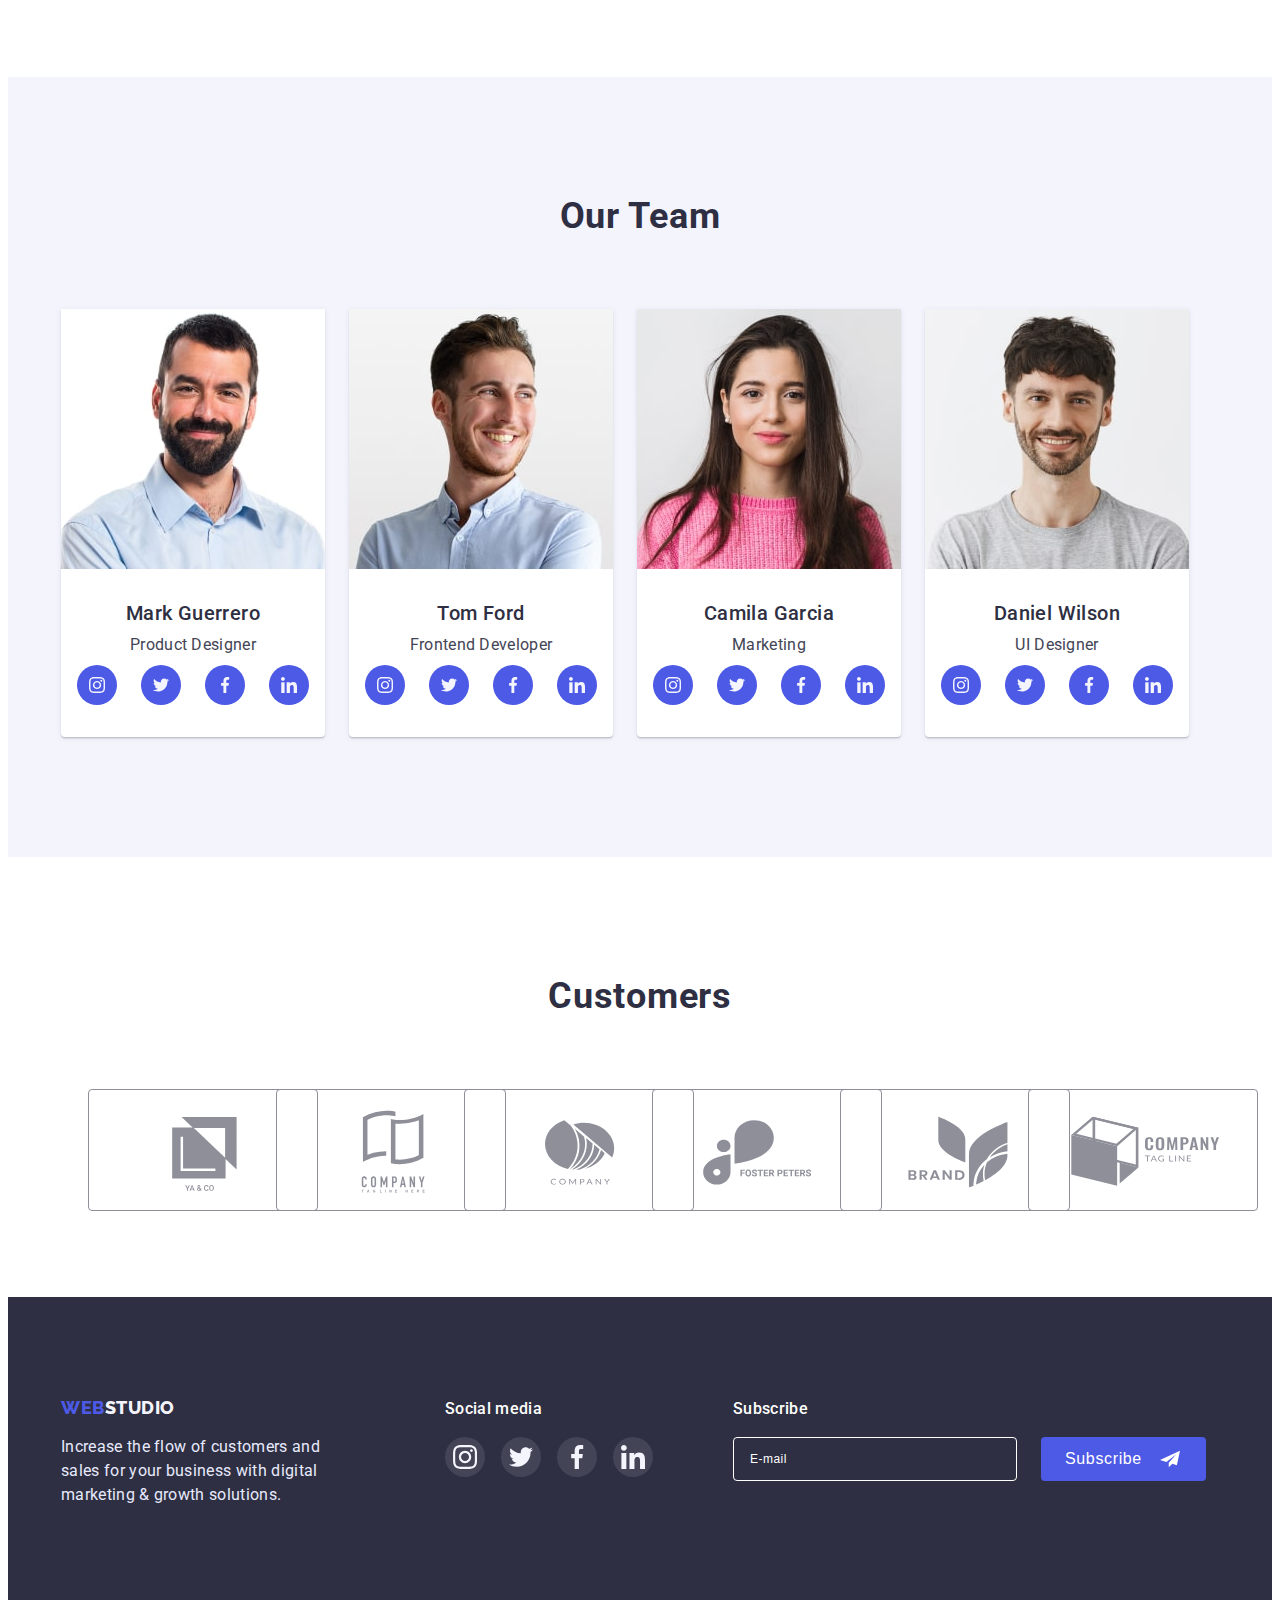
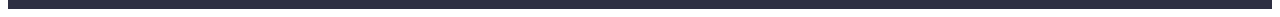
==== commit bbf7108d: "fix" ====
--- a/index.html
+++ b/index.html
@@ -472,7 +472,7 @@
               required
             />
             <button type="submit" class="footer-submit">
-              <span class="submit-text">Submit</span>
+              <span class="submit-text">Subscribe</span>
               <svg class="footer-icon">
                 <use href="./images/icons.svg.svg#icon-Frame-3"></use>
               </svg>
@@ -545,7 +545,6 @@
             </label>
             <label class="modal-label" for="modal-label">
               <span class="modal-span">Comment</span>
-            </label>
             <textarea
               name="modal-label"
               id="modal-label"
@@ -560,6 +559,7 @@
                 type="checkbox"
                 value="true"
               />
+              </label>
               <label for="private" class="check-text"
                 >I accept the terms and conditions of the
                 <a href="" class="check-link">Privacy Policy</a></label
--- a/css/styles.css
+++ b/css/styles.css
@@ -555,6 +555,7 @@
   border-radius: 4px;
   border: none;
   margin-left: 24px;
+  cursor: pointer;
   transform: background var(--transition);
 }
 
@@ -727,7 +728,7 @@
   transform: translate(-50%, -50%);
   box-shadow: 0px 1px 1px rgba(0, 0, 0, 0.14), 0px 1px 3px rgba(0, 0, 0, 0.12),
     0px 2px 1px rgba(0, 0, 0, 0.2);
-  padding: 24px;
+  padding: 72px 24px 24px;
 }
 
 .modal-svg {
@@ -736,20 +737,23 @@
 }
 
 .modal-button {
+  position: absolute;
   width: 24px;
   height: 24px;
   border: 1px solid rgba(0, 0, 0, 0.1);
   display: block;
-  margin-left: auto;
   border-radius: 50%;
-  transform: background var(--transition), border var(--transition);
+  transform: background var(--transition),
+    border var(--transition) fill var(--transition);
   cursor: pointer;
-  margin-bottom: 24px;
+  top: 24px;
+  right: 24px;
 }
 
 .modal-button:hover,
 .modal-button:focus {
   background: var(--light-blue);
+  fill: var(--white);
 }
 
 .is-hidden {
@@ -768,8 +772,13 @@
   margin-bottom: 16px;
 }
 
+.modal-label {
+  display: block;
+  margin-bottom: 8px;
+}
+
 .modal-span {
-  display: inline-block;
+  display: block;
   font-weight: 400;
   font-size: 12px;
   line-height: 1.17;
@@ -799,7 +808,6 @@
 
 .modal-page {
   position: relative;
-  margin-bottom: 8px;
 }
 
 .modal-image {
@@ -810,6 +818,7 @@
 }
 
 .modal-textarea {
+  display: block;
   resize: none;
   width: 360px;
   height: 120px;
@@ -832,6 +841,10 @@
   color: rgba(46, 47, 66, 0.4);
 }
 
+.modal-check {
+  margin: 16px 0 24px 0;
+}
+
 .check-text {
   display: flex;
   align-items: flex-end;
@@ -840,7 +853,6 @@
   line-height: 1.17;
   letter-spacing: 0.04em;
   color: var(--gray);
-  margin: 16px 0 24px 0;
 }
 .check-link {
   line-height: 1.33;
